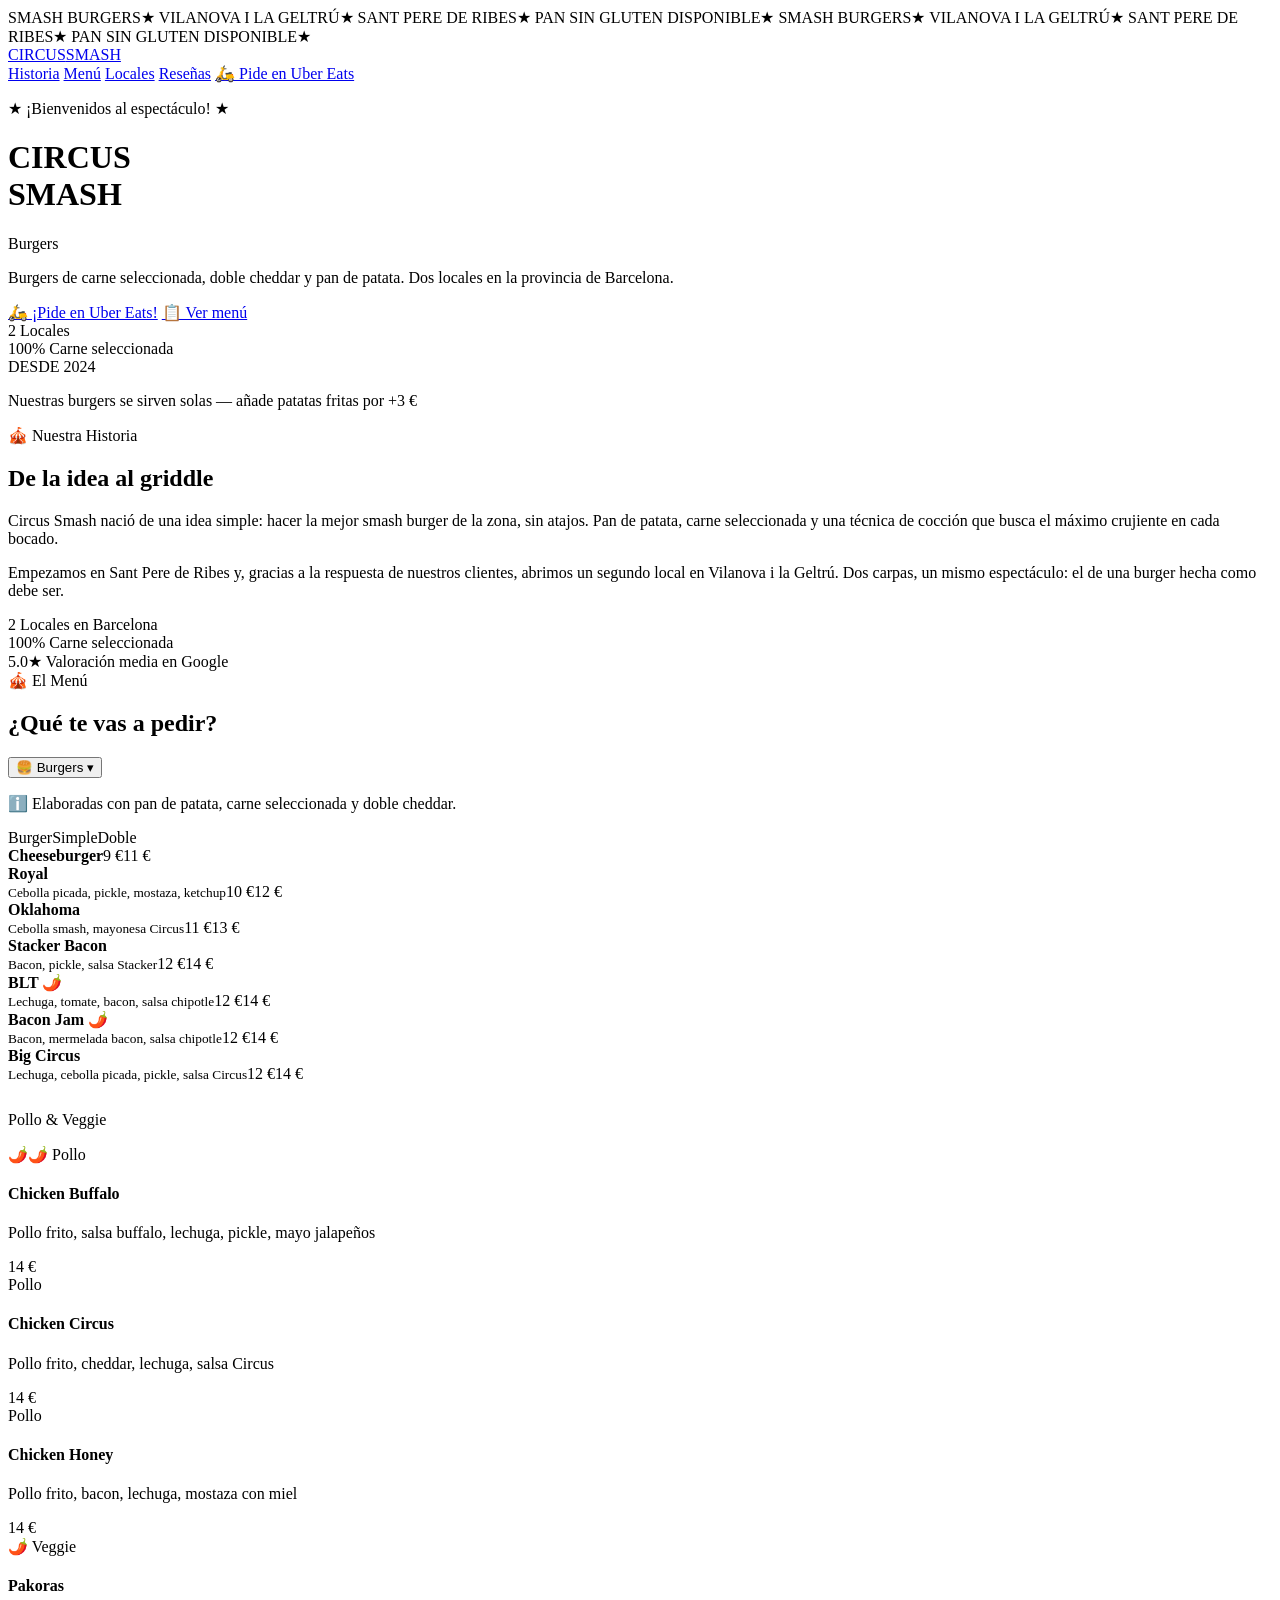
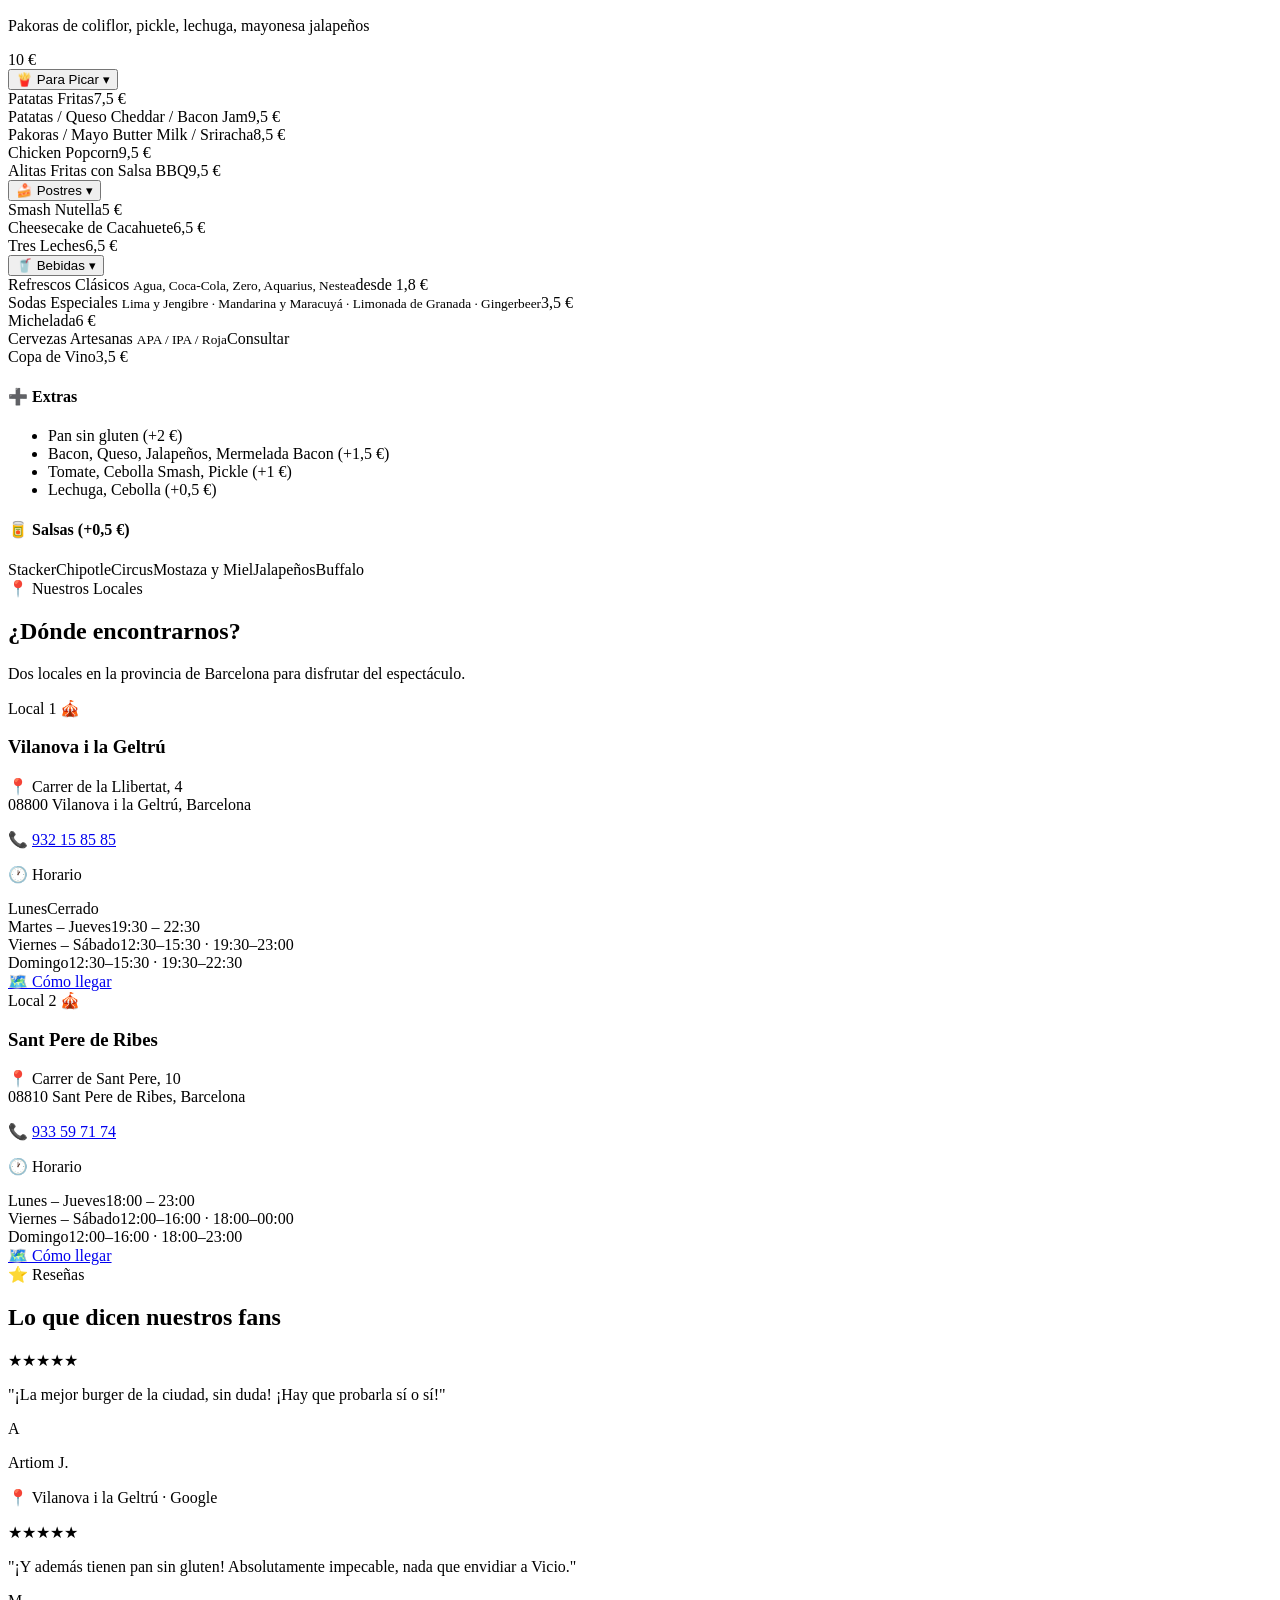
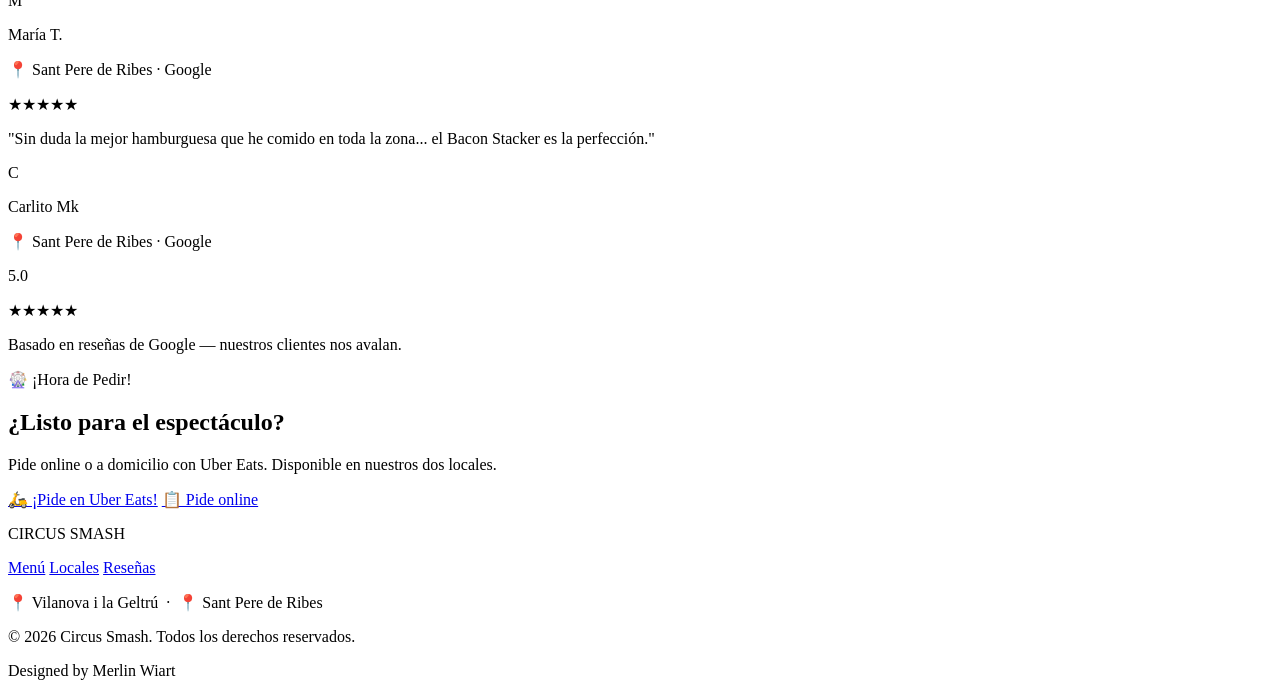
==== index.html @ b8d0741f "Add files via upload" ====
<!DOCTYPE html>
<html lang="es">
<head>
<meta charset="UTF-8">
<meta name="viewport" content="width=device-width, initial-scale=1.0">
<title>Circus Smash — Smash Burgers</title>
<meta name="description" content="Circus Smash: smash burgers, pollo, veggie y postres en Vilanova i la Geltrú y Sant Pere de Ribes.">
<link rel="preconnect" href="https://fonts.googleapis.com">
<link rel="preconnect" href="https://fonts.gstatic.com" crossorigin>
<link href="https://fonts.googleapis.com/css2?family=Archivo+Black&family=Archivo:ital,wght@0,400;0,500;0,600;0,700;1,400&family=JetBrains+Mono:wght@400;500;700&family=Monoton&display=swap" rel="stylesheet">
<link rel="stylesheet" href="assets/style.css">
</head>
<body>

  <!-- TICKER -->
  <div class="ticker" aria-hidden="true">
    <div class="ticker-track">
      <span>SMASH BURGERS</span><span>★</span>
      <span>VILANOVA I LA GELTRÚ</span><span>★</span>
      <span>SANT PERE DE RIBES</span><span>★</span>
      <span>PAN SIN GLUTEN DISPONIBLE</span><span>★</span>
      <span>SMASH BURGERS</span><span>★</span>
      <span>VILANOVA I LA GELTRÚ</span><span>★</span>
      <span>SANT PERE DE RIBES</span><span>★</span>
      <span>PAN SIN GLUTEN DISPONIBLE</span><span>★</span>
    </div>
  </div>

  <!-- NAV -->
  <nav class="nav">
    <a href="#hero" class="nav-logo">CIRCUS<span class="nav-logo-sub">SMASH</span></a>
    <div class="nav-links">
      <a href="#historia">Historia</a>
      <a href="#menu">Menú</a>
      <a href="#locales">Locales</a>
      <a href="#resenas">Reseñas</a>
      <a href="https://www.ubereats.com/es-en/store/circus-smash-vilanova/SNbHA9ZiVL2prNHDFg7__g" class="nav-cta" target="_blank" rel="noopener">🛵 Pide en Uber Eats</a>
    </div>
  </nav>

  <!-- HERO -->
  <header class="hero" id="hero">
    <div class="checker-bg" aria-hidden="true"></div>
    <div class="hero-content">
      <p class="hero-eyebrow">★ ¡Bienvenidos al espectáculo! ★</p>
      <h1 class="hero-title">CIRCUS<br><span class="hero-title-accent">SMASH</span></h1>
      <p class="hero-tagline">Burgers</p>
      <p class="hero-sub">Burgers de carne seleccionada, doble cheddar y pan de patata. Dos locales en la provincia de Barcelona.</p>
      <div class="hero-ctas">
        <a href="https://www.ubereats.com/es-en/store/circus-smash-vilanova/SNbHA9ZiVL2prNHDFg7__g" class="btn btn-primary" target="_blank" rel="noopener">🛵 ¡Pide en Uber Eats!</a>
        <a href="#menu" class="btn btn-outline">📋 Ver menú</a>
      </div>
      <div class="hero-stats">
        <div class="stat-card">
          <span class="stat-value">2</span>
          <span class="stat-label">Locales</span>
        </div>
        <div class="stat-card">
          <span class="stat-value">100%</span>
          <span class="stat-label">Carne seleccionada</span>
        </div>
      </div>
    </div>
    <div class="hero-badge">
      <span class="hero-badge-line">DESDE</span>
      <span class="hero-badge-line">2024</span>
    </div>
  </header>

  <!-- BIG TOP -->
  <section class="bigtop">
    <p>Nuestras burgers se sirven solas — añade patatas fritas por +3 €</p>
  </section>

  <!-- NUESTRA HISTORIA -->
  <section id="historia" class="section historia-section">
    <div class="historia-grid">
      <div class="historia-text">
        <span class="section-eyebrow">🎪 Nuestra Historia</span>
        <h2>De la idea al griddle</h2>
        <p>Circus Smash nació de una idea simple: hacer la mejor smash burger de la zona, sin atajos. Pan de patata, carne seleccionada y una técnica de cocción que busca el máximo crujiente en cada bocado.</p>
        <p>Empezamos en Sant Pere de Ribes y, gracias a la respuesta de nuestros clientes, abrimos un segundo local en Vilanova i la Geltrú. Dos carpas, un mismo espectáculo: el de una burger hecha como debe ser.</p>
      </div>
      <div class="historia-stats">
        <div class="historia-stat">
          <span class="historia-stat-value">2</span>
          <span class="historia-stat-label">Locales en Barcelona</span>
        </div>
        <div class="historia-stat">
          <span class="historia-stat-value">100%</span>
          <span class="historia-stat-label">Carne seleccionada</span>
        </div>
        <div class="historia-stat">
          <span class="historia-stat-value">5.0★</span>
          <span class="historia-stat-label">Valoración media en Google</span>
        </div>
      </div>
    </div>
  </section>

  <!-- MENU -->
  <section id="menu" class="section">
    <div class="section-head">
      <span class="section-eyebrow">🎪 El Menú</span>
      <h2>¿Qué te vas a pedir?</h2>
    </div>

    <!-- Burgers -->
    <div class="menu-group">
      <button class="menu-group-toggle active" data-target="grp-burgers">
        <span class="menu-group-icon">🍔</span>
        <span class="menu-group-name">Burgers</span>
        <span class="menu-group-arrow">▾</span>
      </button>
      <div class="menu-group-body" id="grp-burgers">
        <p class="menu-group-note">ℹ️ Elaboradas con pan de patata, carne seleccionada y doble cheddar.</p>
        <div class="menu-table">
          <div class="menu-row menu-row-head">
            <span>Burger</span><span>Simple</span><span>Doble</span>
          </div>
          <div class="menu-row">
            <span><strong>Cheeseburger</strong></span><span>9 €</span><span>11 €</span>
          </div>
          <div class="menu-row">
            <span><strong>Royal</strong><br><small>Cebolla picada, pickle, mostaza, ketchup</small></span><span>10 €</span><span>12 €</span>
          </div>
          <div class="menu-row">
            <span><strong>Oklahoma</strong><br><small>Cebolla smash, mayonesa Circus</small></span><span>11 €</span><span>13 €</span>
          </div>
          <div class="menu-row">
            <span><strong>Stacker Bacon</strong><br><small>Bacon, pickle, salsa Stacker</small></span><span>12 €</span><span>14 €</span>
          </div>
          <div class="menu-row">
            <span><strong>BLT 🌶️</strong><br><small>Lechuga, tomate, bacon, salsa chipotle</small></span><span>12 €</span><span>14 €</span>
          </div>
          <div class="menu-row">
            <span><strong>Bacon Jam 🌶️</strong><br><small>Bacon, mermelada bacon, salsa chipotle</small></span><span>12 €</span><span>14 €</span>
          </div>
          <div class="menu-row">
            <span><strong>Big Circus</strong><br><small>Lechuga, cebolla picada, pickle, salsa Circus</small></span><span>12 €</span><span>14 €</span>
          </div>
        </div>

        <p class="menu-group-note" style="margin-top:28px;">Pollo &amp; Veggie</p>
        <div class="menu-grid">
          <article class="menu-card">
            <span class="menu-tag">🌶️🌶️ Pollo</span>
            <h4>Chicken Buffalo</h4>
            <p>Pollo frito, salsa buffalo, lechuga, pickle, mayo jalapeños</p>
            <span class="menu-price">14 €</span>
          </article>
          <article class="menu-card">
            <span class="menu-tag">Pollo</span>
            <h4>Chicken Circus</h4>
            <p>Pollo frito, cheddar, lechuga, salsa Circus</p>
            <span class="menu-price">14 €</span>
          </article>
          <article class="menu-card">
            <span class="menu-tag">Pollo</span>
            <h4>Chicken Honey</h4>
            <p>Pollo frito, bacon, lechuga, mostaza con miel</p>
            <span class="menu-price">14 €</span>
          </article>
          <article class="menu-card">
            <span class="menu-tag">🌶️ Veggie</span>
            <h4>Pakoras</h4>
            <p>Pakoras de coliflor, pickle, lechuga, mayonesa jalapeños</p>
            <span class="menu-price">10 €</span>
          </article>
        </div>
      </div>
    </div>

    <!-- Para Picar -->
    <div class="menu-group">
      <button class="menu-group-toggle" data-target="grp-picar">
        <span class="menu-group-icon">🍟</span>
        <span class="menu-group-name">Para Picar</span>
        <span class="menu-group-arrow">▾</span>
      </button>
      <div class="menu-group-body" id="grp-picar">
        <div class="menu-grid menu-grid-list">
          <div class="menu-list-row"><span>Patatas Fritas</span><span>7,5 €</span></div>
          <div class="menu-list-row"><span>Patatas / Queso Cheddar / Bacon Jam</span><span>9,5 €</span></div>
          <div class="menu-list-row"><span>Pakoras / Mayo Butter Milk / Sriracha</span><span>8,5 €</span></div>
          <div class="menu-list-row"><span>Chicken Popcorn</span><span>9,5 €</span></div>
          <div class="menu-list-row"><span>Alitas Fritas con Salsa BBQ</span><span>9,5 €</span></div>
        </div>
      </div>
    </div>

    <!-- Postres -->
    <div class="menu-group">
      <button class="menu-group-toggle" data-target="grp-postres">
        <span class="menu-group-icon">🍰</span>
        <span class="menu-group-name">Postres</span>
        <span class="menu-group-arrow">▾</span>
      </button>
      <div class="menu-group-body" id="grp-postres">
        <div class="menu-grid menu-grid-list">
          <div class="menu-list-row"><span>Smash Nutella</span><span>5 €</span></div>
          <div class="menu-list-row"><span>Cheesecake de Cacahuete</span><span>6,5 €</span></div>
          <div class="menu-list-row"><span>Tres Leches</span><span>6,5 €</span></div>
        </div>
      </div>
    </div>

    <!-- Bebidas -->
    <div class="menu-group">
      <button class="menu-group-toggle" data-target="grp-bebidas">
        <span class="menu-group-icon">🥤</span>
        <span class="menu-group-name">Bebidas</span>
        <span class="menu-group-arrow">▾</span>
      </button>
      <div class="menu-group-body" id="grp-bebidas">
        <div class="menu-grid menu-grid-list">
          <div class="menu-list-row"><span>Refrescos Clásicos <small>Agua, Coca-Cola, Zero, Aquarius, Nestea</small></span><span>desde 1,8 €</span></div>
          <div class="menu-list-row"><span>Sodas Especiales <small>Lima y Jengibre · Mandarina y Maracuyá · Limonada de Granada · Gingerbeer</small></span><span>3,5 €</span></div>
          <div class="menu-list-row"><span>Michelada</span><span>6 €</span></div>
          <div class="menu-list-row"><span>Cervezas Artesanas <small>APA / IPA / Roja</small></span><span>Consultar</span></div>
          <div class="menu-list-row"><span>Copa de Vino</span><span>3,5 €</span></div>
        </div>
      </div>
    </div>

    <!-- Extras + Sauces -->
    <div class="extras-grid">
      <div class="extras-card">
        <h4>➕ Extras</h4>
        <ul>
          <li>Pan sin gluten (+2 €)</li>
          <li>Bacon, Queso, Jalapeños, Mermelada Bacon (+1,5 €)</li>
          <li>Tomate, Cebolla Smash, Pickle (+1 €)</li>
          <li>Lechuga, Cebolla (+0,5 €)</li>
        </ul>
      </div>
      <div class="extras-card">
        <h4>🥫 Salsas (+0,5 €)</h4>
        <div class="sauce-pills">
          <span>Stacker</span><span>Chipotle</span><span>Circus</span><span>Mostaza y Miel</span><span>Jalapeños</span><span>Buffalo</span>
        </div>
      </div>
    </div>
  </section>

  <!-- LOCALES -->
  <section id="locales" class="section section-dark">
    <div class="section-head">
      <span class="section-eyebrow">📍 Nuestros Locales</span>
      <h2>¿Dónde encontrarnos?</h2>
      <p class="section-intro">Dos locales en la provincia de Barcelona para disfrutar del espectáculo.</p>
    </div>
    <div class="location-grid">
      <article class="location-card">
        <span class="location-num">Local 1 🎪</span>
        <h3>Vilanova i la Geltrú</h3>
        <p class="location-line">📍 Carrer de la Llibertat, 4<br>08800 Vilanova i la Geltrú, Barcelona</p>
        <p class="location-line">📞 <a href="tel:932158585">932 15 85 85</a></p>
        <div class="hours-table">
          <p class="hours-title">🕐 Horario</p>
          <div class="hours-row"><span>Lunes</span><span>Cerrado</span></div>
          <div class="hours-row"><span>Martes – Jueves</span><span>19:30 – 22:30</span></div>
          <div class="hours-row"><span>Viernes – Sábado</span><span>12:30–15:30 · 19:30–23:00</span></div>
          <div class="hours-row"><span>Domingo</span><span>12:30–15:30 · 19:30–22:30</span></div>
        </div>
        <a class="btn btn-outline" href="https://maps.google.com/?q=Carrer+de+la+Llibertat+4+Vilanova+i+la+Geltru" target="_blank" rel="noopener">🗺️ Cómo llegar</a>
      </article>
      <article class="location-card">
        <span class="location-num">Local 2 🎪</span>
        <h3>Sant Pere de Ribes</h3>
        <p class="location-line">📍 Carrer de Sant Pere, 10<br>08810 Sant Pere de Ribes, Barcelona</p>
        <p class="location-line">📞 <a href="tel:933597174">933 59 71 74</a></p>
        <div class="hours-table">
          <p class="hours-title">🕐 Horario</p>
          <div class="hours-row"><span>Lunes – Jueves</span><span>18:00 – 23:00</span></div>
          <div class="hours-row"><span>Viernes – Sábado</span><span>12:00–16:00 · 18:00–00:00</span></div>
          <div class="hours-row"><span>Domingo</span><span>12:00–16:00 · 18:00–23:00</span></div>
        </div>
        <a class="btn btn-outline" href="https://maps.google.com/?q=Carrer+de+Sant+Pere+10+Sant+Pere+de+Ribes" target="_blank" rel="noopener">🗺️ Cómo llegar</a>
      </article>
    </div>
  </section>

  <!-- RESEÑAS -->
  <section id="resenas" class="section">
    <div class="section-head">
      <span class="section-eyebrow">⭐ Reseñas</span>
      <h2>Lo que dicen nuestros fans</h2>
    </div>
    <div class="review-grid">
      <article class="review-card">
        <p class="review-stars">★★★★★</p>
        <p class="review-text">"¡La mejor burger de la ciudad, sin duda! ¡Hay que probarla sí o sí!"</p>
        <div class="review-footer">
          <span class="review-avatar">A</span>
          <div>
            <p class="review-author">Artiom J.</p>
            <p class="review-loc">📍 Vilanova i la Geltrú · Google</p>
          </div>
        </div>
      </article>
      <article class="review-card">
        <p class="review-stars">★★★★★</p>
        <p class="review-text">"¡Y además tienen pan sin gluten! Absolutamente impecable, nada que envidiar a Vicio."</p>
        <div class="review-footer">
          <span class="review-avatar">M</span>
          <div>
            <p class="review-author">María T.</p>
            <p class="review-loc">📍 Sant Pere de Ribes · Google</p>
          </div>
        </div>
      </article>
      <article class="review-card">
        <p class="review-stars">★★★★★</p>
        <p class="review-text">"Sin duda la mejor hamburguesa que he comido en toda la zona... el Bacon Stacker es la perfección."</p>
        <div class="review-footer">
          <span class="review-avatar">C</span>
          <div>
            <p class="review-author">Carlito Mk</p>
            <p class="review-loc">📍 Sant Pere de Ribes · Google</p>
          </div>
        </div>
      </article>
    </div>
    <div class="review-summary">
      <span class="review-summary-score">5.0</span>
      <div>
        <p class="review-summary-stars">★★★★★</p>
        <p class="review-summary-text">Basado en reseñas de Google — nuestros clientes nos avalan.</p>
      </div>
    </div>
  </section>

  <!-- PEDIR -->
  <section id="pedir" class="section order-section">
    <div class="order-box">
      <span class="order-eyebrow">🎡 ¡Hora de Pedir!</span>
      <h2>¿Listo para el espectáculo?</h2>
      <p>Pide online o a domicilio con Uber Eats. Disponible en nuestros dos locales.</p>
      <div class="order-ctas">
        <a class="btn btn-primary" href="https://www.ubereats.com/es-en/store/circus-smash-vilanova/SNbHA9ZiVL2prNHDFg7__g" target="_blank" rel="noopener">🛵 ¡Pide en Uber Eats!</a>
        <a class="btn btn-outline" href="#locales">📋 Pide online</a>
      </div>
    </div>
  </section>

  <!-- FOOTER -->
  <footer class="footer">
    <p class="footer-logo">CIRCUS SMASH</p>
    <div class="footer-links">
      <a href="#menu">Menú</a>
      <a href="#locales">Locales</a>
      <a href="#resenas">Reseñas</a>
    </div>
    <p class="footer-locs">📍 Vilanova i la Geltrú &nbsp;·&nbsp; 📍 Sant Pere de Ribes</p>
    <p class="footer-small">© 2026 Circus Smash. Todos los derechos reservados.</p>
    <p class="footer-credit">Designed by <span class="footer-credit-name">Merlin Wiart</span></p>
  </footer>

  <script src="assets/script.js"></script>
</body>
</html>
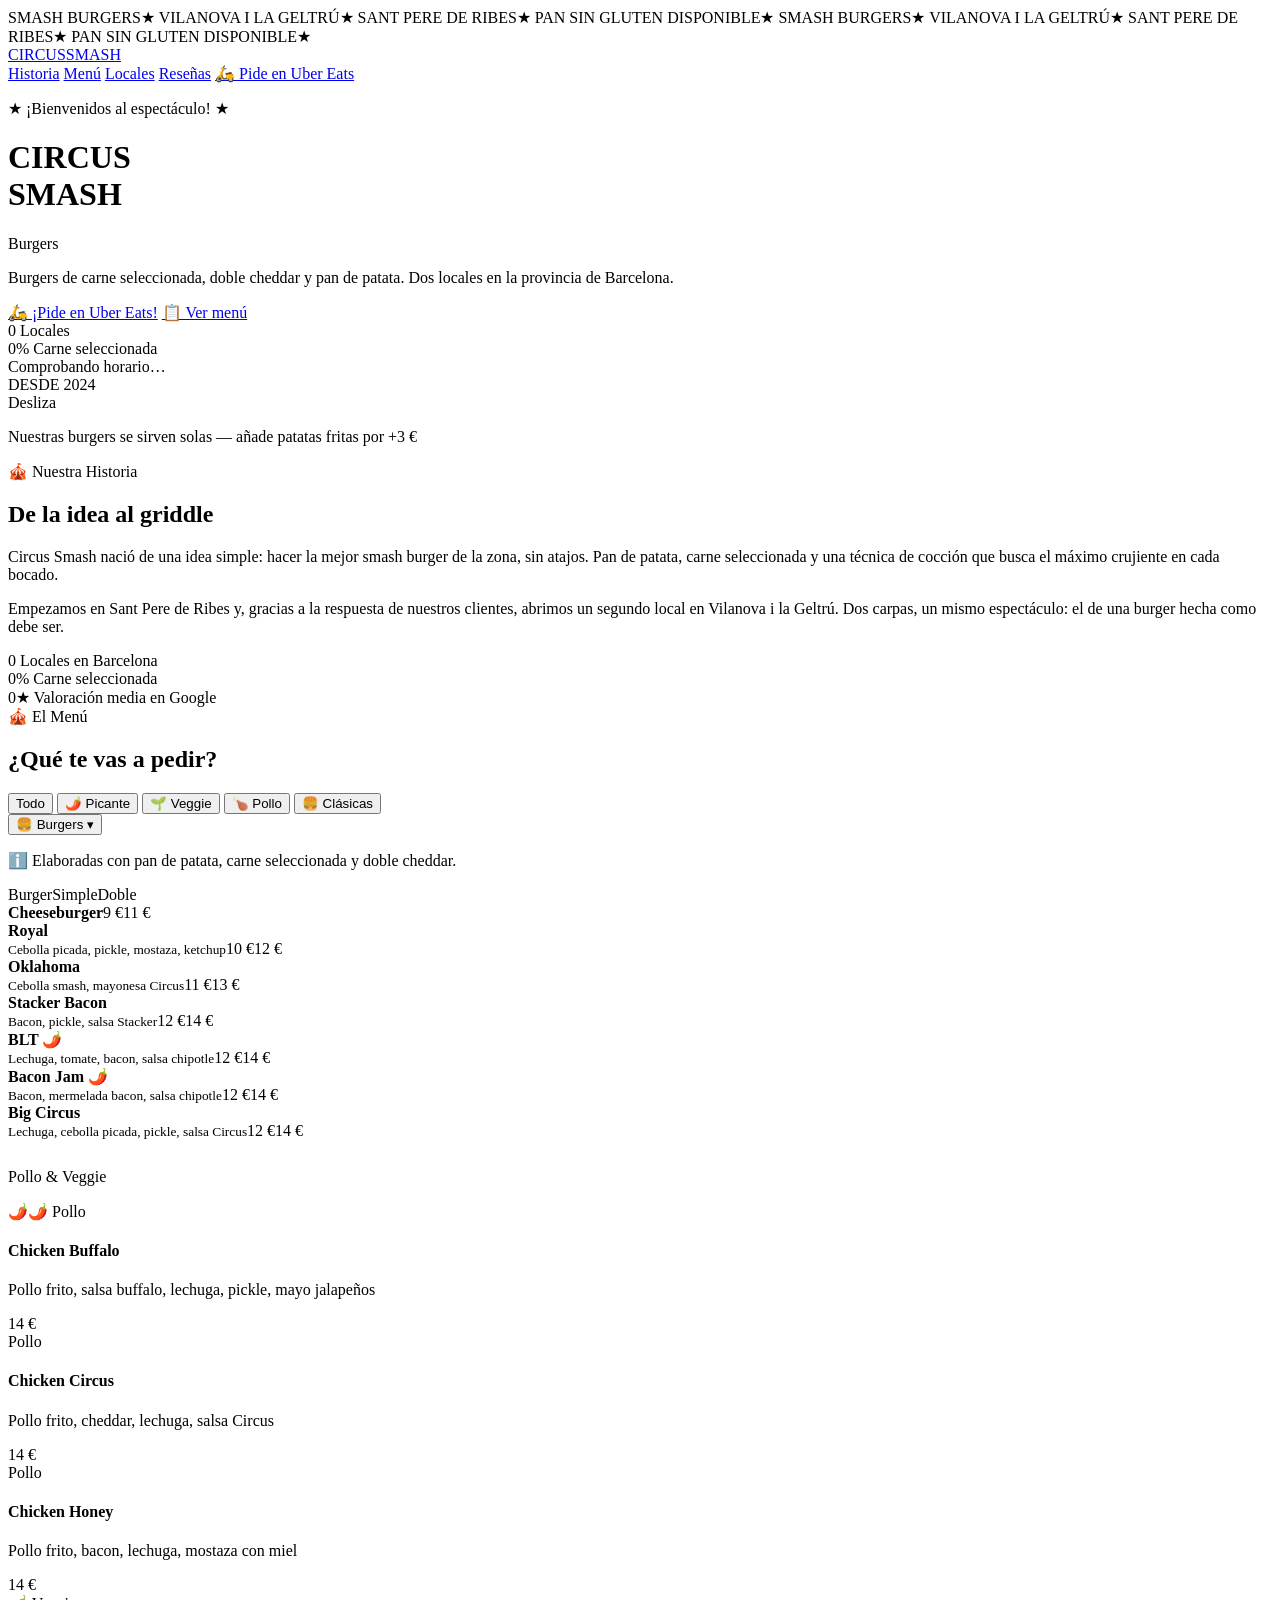
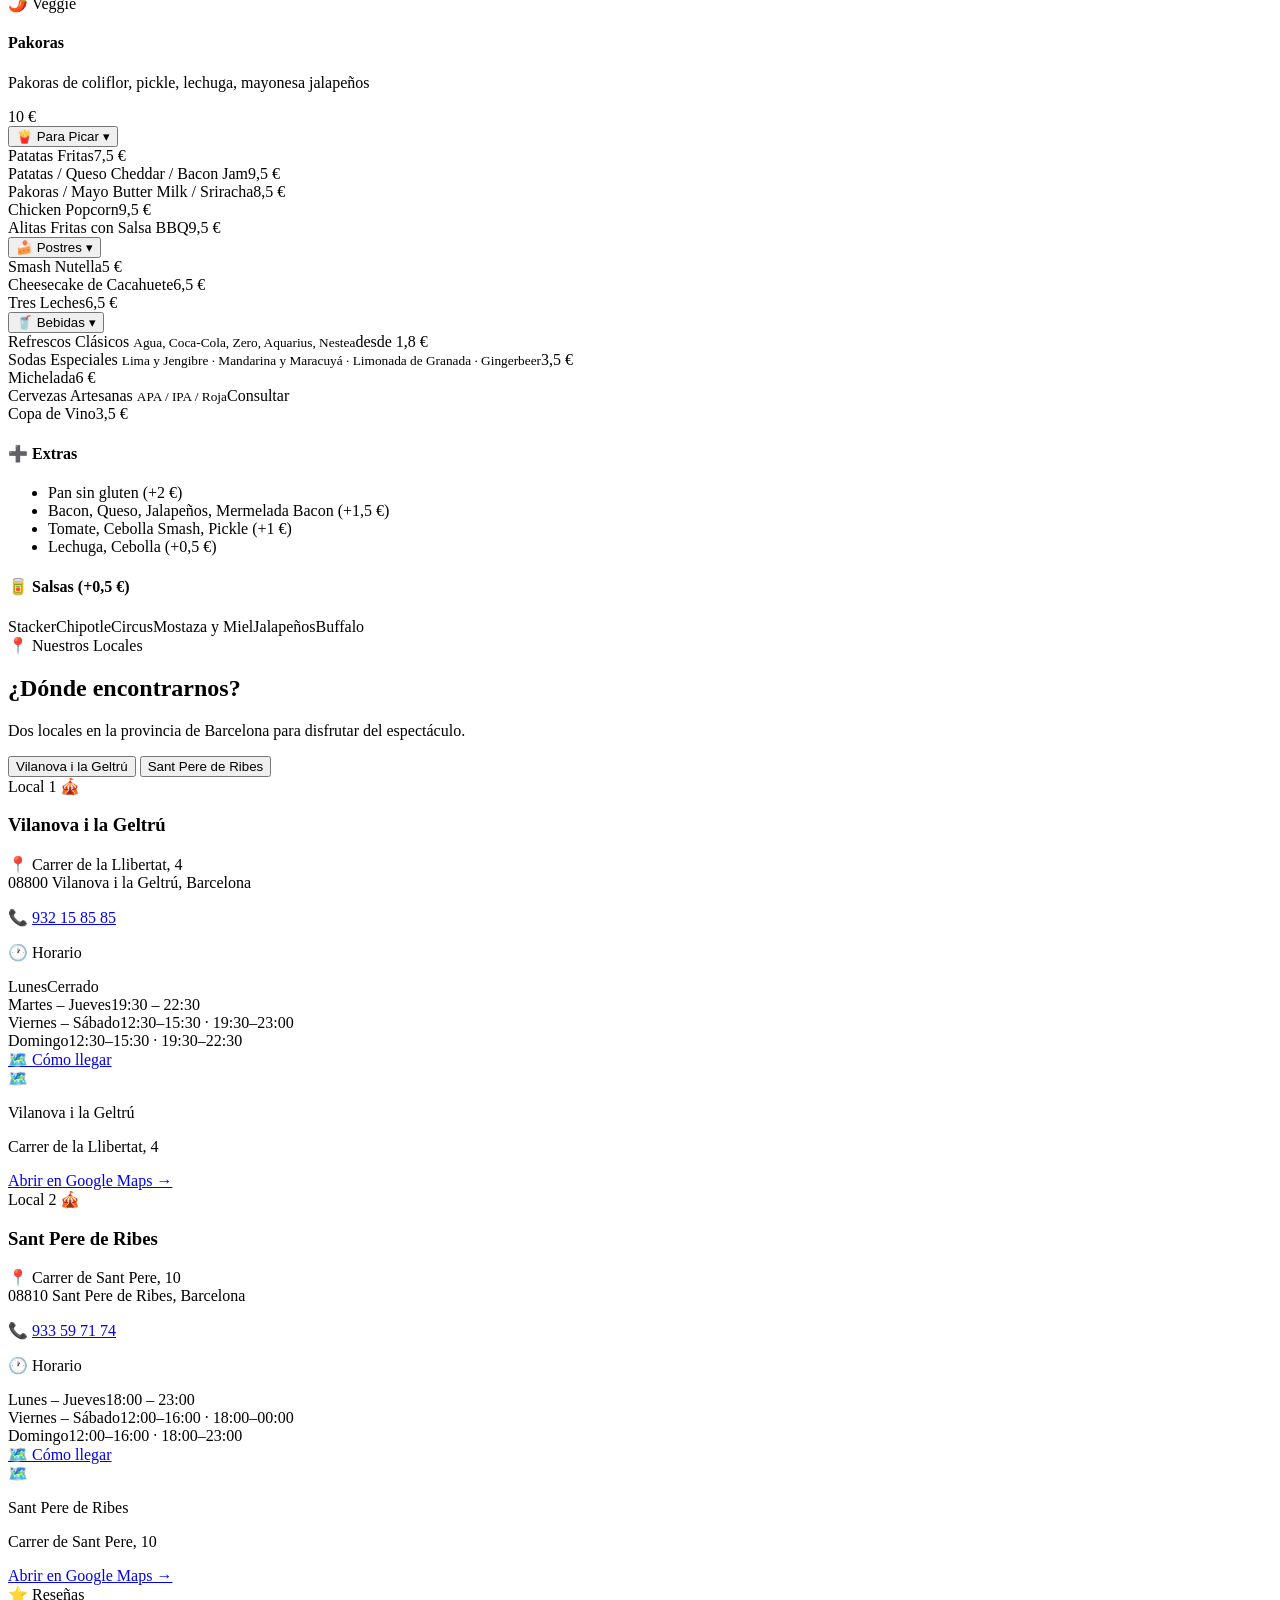
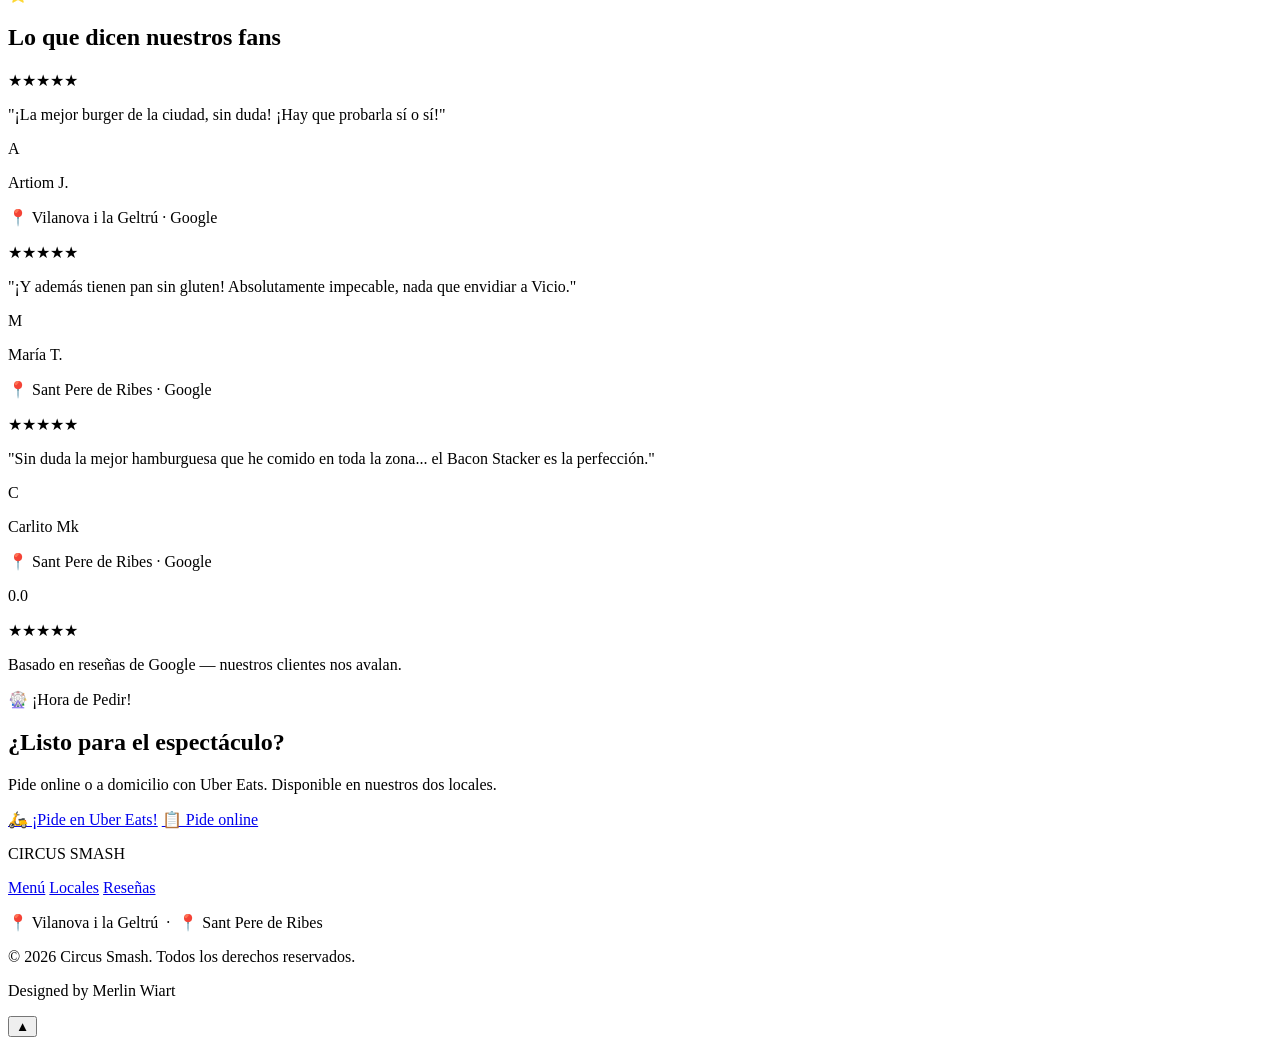
==== commit c6eafb00: "Add files via upload" ====
--- a/index.html
+++ b/index.html
@@ -27,7 +27,7 @@
   </div>
 
   <!-- NAV -->
-  <nav class="nav">
+  <nav class="nav" id="nav">
     <a href="#hero" class="nav-logo">CIRCUS<span class="nav-logo-sub">SMASH</span></a>
     <div class="nav-links">
       <a href="#historia">Historia</a>
@@ -40,24 +40,41 @@
 
   <!-- HERO -->
   <header class="hero" id="hero">
-    <div class="checker-bg" aria-hidden="true"></div>
-    <div class="hero-content">
+    <div class="checker-bg" id="checker-bg" aria-hidden="true"></div>
+    <div class="confetti-layer" id="confetti-layer" aria-hidden="true"></div>
+    <div class="hero-content reveal">
       <p class="hero-eyebrow">★ ¡Bienvenidos al espectáculo! ★</p>
       <h1 class="hero-title">CIRCUS<br><span class="hero-title-accent">SMASH</span></h1>
       <p class="hero-tagline">Burgers</p>
       <p class="hero-sub">Burgers de carne seleccionada, doble cheddar y pan de patata. Dos locales en la provincia de Barcelona.</p>
       <div class="hero-ctas">
-        <a href="https://www.ubereats.com/es-en/store/circus-smash-vilanova/SNbHA9ZiVL2prNHDFg7__g" class="btn btn-primary" target="_blank" rel="noopener">🛵 ¡Pide en Uber Eats!</a>
+        <a href="https://www.ubereats.com/es-en/store/circus-smash-vilanova/SNbHA9ZiVL2prNHDFg7__g" class="btn btn-primary btn-confetti" target="_blank" rel="noopener">🛵 ¡Pide en Uber Eats!</a>
         <a href="#menu" class="btn btn-outline">📋 Ver menú</a>
       </div>
       <div class="hero-stats">
         <div class="stat-card">
-          <span class="stat-value">2</span>
+          <span class="stat-value" data-count="2">0</span>
           <span class="stat-label">Locales</span>
         </div>
         <div class="stat-card">
-          <span class="stat-value">100%</span>
+          <span class="stat-value" data-count="100" data-suffix="%">0%</span>
           <span class="stat-label">Carne seleccionada</span>
+        </div>
+      </div>
+
+      <!-- LIVE STATUS -->
+      <div class="live-status" id="live-status">
+        <span class="live-dot" id="live-dot"></span>
+        <span id="live-text">Comprobando horario…</span>
+      </div>
+      <div class="countdown-block" id="countdown-block" style="display:none">
+        <span class="countdown-label" id="countdown-label">Cierra en</span>
+        <div class="countdown-digits">
+          <div class="cd-unit"><span class="cd-num" id="cd-h">00</span><span class="cd-sub">h</span></div>
+          <span class="cd-sep">:</span>
+          <div class="cd-unit"><span class="cd-num" id="cd-m">00</span><span class="cd-sub">min</span></div>
+          <span class="cd-sep">:</span>
+          <div class="cd-unit"><span class="cd-num" id="cd-s">00</span><span class="cd-sub">seg</span></div>
         </div>
       </div>
     </div>
@@ -65,6 +82,10 @@
       <span class="hero-badge-line">DESDE</span>
       <span class="hero-badge-line">2024</span>
     </div>
+    <div class="scroll-cue">
+      <span>Desliza</span>
+      <div class="scroll-line"></div>
+    </div>
   </header>
 
   <!-- BIG TOP -->
@@ -75,23 +96,23 @@
   <!-- NUESTRA HISTORIA -->
   <section id="historia" class="section historia-section">
     <div class="historia-grid">
-      <div class="historia-text">
+      <div class="historia-text reveal">
         <span class="section-eyebrow">🎪 Nuestra Historia</span>
         <h2>De la idea al griddle</h2>
         <p>Circus Smash nació de una idea simple: hacer la mejor smash burger de la zona, sin atajos. Pan de patata, carne seleccionada y una técnica de cocción que busca el máximo crujiente en cada bocado.</p>
         <p>Empezamos en Sant Pere de Ribes y, gracias a la respuesta de nuestros clientes, abrimos un segundo local en Vilanova i la Geltrú. Dos carpas, un mismo espectáculo: el de una burger hecha como debe ser.</p>
       </div>
-      <div class="historia-stats">
+      <div class="historia-stats reveal">
         <div class="historia-stat">
-          <span class="historia-stat-value">2</span>
+          <span class="historia-stat-value" data-count="2">0</span>
           <span class="historia-stat-label">Locales en Barcelona</span>
         </div>
         <div class="historia-stat">
-          <span class="historia-stat-value">100%</span>
+          <span class="historia-stat-value" data-count="100" data-suffix="%">0%</span>
           <span class="historia-stat-label">Carne seleccionada</span>
         </div>
         <div class="historia-stat">
-          <span class="historia-stat-value">5.0★</span>
+          <span class="historia-stat-value" data-count="5" data-decimal="1" data-suffix="★">0★</span>
           <span class="historia-stat-label">Valoración media en Google</span>
         </div>
       </div>
@@ -100,13 +121,22 @@
 
   <!-- MENU -->
   <section id="menu" class="section">
-    <div class="section-head">
+    <div class="section-head reveal">
       <span class="section-eyebrow">🎪 El Menú</span>
       <h2>¿Qué te vas a pedir?</h2>
     </div>
 
+    <!-- FILTER BAR -->
+    <div class="filter-bar reveal" role="group" aria-label="Filtrar menú">
+      <button class="filter-btn active" data-filter="all">Todo</button>
+      <button class="filter-btn" data-filter="picante">🌶️ Picante</button>
+      <button class="filter-btn" data-filter="veggie">🌱 Veggie</button>
+      <button class="filter-btn" data-filter="pollo">🍗 Pollo</button>
+      <button class="filter-btn" data-filter="clasica">🍔 Clásicas</button>
+    </div>
+
     <!-- Burgers -->
-    <div class="menu-group">
+    <div class="menu-group reveal">
       <button class="menu-group-toggle active" data-target="grp-burgers">
         <span class="menu-group-icon">🍔</span>
         <span class="menu-group-name">Burgers</span>
@@ -118,50 +148,50 @@
           <div class="menu-row menu-row-head">
             <span>Burger</span><span>Simple</span><span>Doble</span>
           </div>
-          <div class="menu-row">
+          <div class="menu-row" data-tags="clasica">
             <span><strong>Cheeseburger</strong></span><span>9 €</span><span>11 €</span>
           </div>
-          <div class="menu-row">
+          <div class="menu-row" data-tags="clasica">
             <span><strong>Royal</strong><br><small>Cebolla picada, pickle, mostaza, ketchup</small></span><span>10 €</span><span>12 €</span>
           </div>
-          <div class="menu-row">
+          <div class="menu-row" data-tags="clasica">
             <span><strong>Oklahoma</strong><br><small>Cebolla smash, mayonesa Circus</small></span><span>11 €</span><span>13 €</span>
           </div>
-          <div class="menu-row">
+          <div class="menu-row" data-tags="clasica">
             <span><strong>Stacker Bacon</strong><br><small>Bacon, pickle, salsa Stacker</small></span><span>12 €</span><span>14 €</span>
           </div>
-          <div class="menu-row">
+          <div class="menu-row" data-tags="picante">
             <span><strong>BLT 🌶️</strong><br><small>Lechuga, tomate, bacon, salsa chipotle</small></span><span>12 €</span><span>14 €</span>
           </div>
-          <div class="menu-row">
+          <div class="menu-row" data-tags="picante">
             <span><strong>Bacon Jam 🌶️</strong><br><small>Bacon, mermelada bacon, salsa chipotle</small></span><span>12 €</span><span>14 €</span>
           </div>
-          <div class="menu-row">
+          <div class="menu-row" data-tags="clasica">
             <span><strong>Big Circus</strong><br><small>Lechuga, cebolla picada, pickle, salsa Circus</small></span><span>12 €</span><span>14 €</span>
           </div>
         </div>
 
         <p class="menu-group-note" style="margin-top:28px;">Pollo &amp; Veggie</p>
         <div class="menu-grid">
-          <article class="menu-card">
+          <article class="menu-card" data-tags="pollo picante">
             <span class="menu-tag">🌶️🌶️ Pollo</span>
             <h4>Chicken Buffalo</h4>
             <p>Pollo frito, salsa buffalo, lechuga, pickle, mayo jalapeños</p>
             <span class="menu-price">14 €</span>
           </article>
-          <article class="menu-card">
+          <article class="menu-card" data-tags="pollo">
             <span class="menu-tag">Pollo</span>
             <h4>Chicken Circus</h4>
             <p>Pollo frito, cheddar, lechuga, salsa Circus</p>
             <span class="menu-price">14 €</span>
           </article>
-          <article class="menu-card">
+          <article class="menu-card" data-tags="pollo">
             <span class="menu-tag">Pollo</span>
             <h4>Chicken Honey</h4>
             <p>Pollo frito, bacon, lechuga, mostaza con miel</p>
             <span class="menu-price">14 €</span>
           </article>
-          <article class="menu-card">
+          <article class="menu-card" data-tags="veggie picante">
             <span class="menu-tag">🌶️ Veggie</span>
             <h4>Pakoras</h4>
             <p>Pakoras de coliflor, pickle, lechuga, mayonesa jalapeños</p>
@@ -172,7 +202,7 @@
     </div>
 
     <!-- Para Picar -->
-    <div class="menu-group">
+    <div class="menu-group reveal">
       <button class="menu-group-toggle" data-target="grp-picar">
         <span class="menu-group-icon">🍟</span>
         <span class="menu-group-name">Para Picar</span>
@@ -190,7 +220,7 @@
     </div>
 
     <!-- Postres -->
-    <div class="menu-group">
+    <div class="menu-group reveal">
       <button class="menu-group-toggle" data-target="grp-postres">
         <span class="menu-group-icon">🍰</span>
         <span class="menu-group-name">Postres</span>
@@ -206,7 +236,7 @@
     </div>
 
     <!-- Bebidas -->
-    <div class="menu-group">
+    <div class="menu-group reveal">
       <button class="menu-group-toggle" data-target="grp-bebidas">
         <span class="menu-group-icon">🥤</span>
         <span class="menu-group-name">Bebidas</span>
@@ -224,7 +254,7 @@
     </div>
 
     <!-- Extras + Sauces -->
-    <div class="extras-grid">
+    <div class="extras-grid reveal">
       <div class="extras-card">
         <h4>➕ Extras</h4>
         <ul>
@@ -245,50 +275,80 @@
 
   <!-- LOCALES -->
   <section id="locales" class="section section-dark">
-    <div class="section-head">
+    <div class="section-head reveal">
       <span class="section-eyebrow">📍 Nuestros Locales</span>
       <h2>¿Dónde encontrarnos?</h2>
       <p class="section-intro">Dos locales en la provincia de Barcelona para disfrutar del espectáculo.</p>
     </div>
-    <div class="location-grid">
-      <article class="location-card">
-        <span class="location-num">Local 1 🎪</span>
-        <h3>Vilanova i la Geltrú</h3>
-        <p class="location-line">📍 Carrer de la Llibertat, 4<br>08800 Vilanova i la Geltrú, Barcelona</p>
-        <p class="location-line">📞 <a href="tel:932158585">932 15 85 85</a></p>
-        <div class="hours-table">
-          <p class="hours-title">🕐 Horario</p>
-          <div class="hours-row"><span>Lunes</span><span>Cerrado</span></div>
-          <div class="hours-row"><span>Martes – Jueves</span><span>19:30 – 22:30</span></div>
-          <div class="hours-row"><span>Viernes – Sábado</span><span>12:30–15:30 · 19:30–23:00</span></div>
-          <div class="hours-row"><span>Domingo</span><span>12:30–15:30 · 19:30–22:30</span></div>
-        </div>
-        <a class="btn btn-outline" href="https://maps.google.com/?q=Carrer+de+la+Llibertat+4+Vilanova+i+la+Geltru" target="_blank" rel="noopener">🗺️ Cómo llegar</a>
-      </article>
-      <article class="location-card">
-        <span class="location-num">Local 2 🎪</span>
-        <h3>Sant Pere de Ribes</h3>
-        <p class="location-line">📍 Carrer de Sant Pere, 10<br>08810 Sant Pere de Ribes, Barcelona</p>
-        <p class="location-line">📞 <a href="tel:933597174">933 59 71 74</a></p>
-        <div class="hours-table">
-          <p class="hours-title">🕐 Horario</p>
-          <div class="hours-row"><span>Lunes – Jueves</span><span>18:00 – 23:00</span></div>
-          <div class="hours-row"><span>Viernes – Sábado</span><span>12:00–16:00 · 18:00–00:00</span></div>
-          <div class="hours-row"><span>Domingo</span><span>12:00–16:00 · 18:00–23:00</span></div>
-        </div>
-        <a class="btn btn-outline" href="https://maps.google.com/?q=Carrer+de+Sant+Pere+10+Sant+Pere+de+Ribes" target="_blank" rel="noopener">🗺️ Cómo llegar</a>
-      </article>
+
+    <!-- LOCATION SWITCHER -->
+    <div class="loc-switcher reveal" role="group" aria-label="Elige un local">
+      <button class="loc-switch-btn active" data-loc="vilanova">Vilanova i la Geltrú</button>
+      <button class="loc-switch-btn" data-loc="ribes">Sant Pere de Ribes</button>
+    </div>
+
+    <div class="loc-panel active reveal" id="loc-vilanova">
+      <div class="location-grid-single">
+        <article class="location-card">
+          <span class="location-num">Local 1 🎪</span>
+          <h3>Vilanova i la Geltrú</h3>
+          <p class="location-line">📍 Carrer de la Llibertat, 4<br>08800 Vilanova i la Geltrú, Barcelona</p>
+          <p class="location-line">📞 <a href="tel:932158585">932 15 85 85</a></p>
+          <div class="hours-table">
+            <p class="hours-title">🕐 Horario</p>
+            <div class="hours-row"><span>Lunes</span><span>Cerrado</span></div>
+            <div class="hours-row"><span>Martes – Jueves</span><span>19:30 – 22:30</span></div>
+            <div class="hours-row"><span>Viernes – Sábado</span><span>12:30–15:30 · 19:30–23:00</span></div>
+            <div class="hours-row"><span>Domingo</span><span>12:30–15:30 · 19:30–22:30</span></div>
+          </div>
+          <a class="btn btn-outline" href="https://maps.google.com/?q=Carrer+de+la+Llibertat+4+Vilanova+i+la+Geltru" target="_blank" rel="noopener">🗺️ Cómo llegar</a>
+        </article>
+        <div class="location-map-cta">
+          <div class="map-cta-inner">
+            <span class="map-cta-icon">🗺️</span>
+            <p class="map-cta-name">Vilanova i la Geltrú</p>
+            <p class="map-cta-addr">Carrer de la Llibertat, 4</p>
+            <a class="btn btn-primary" href="https://maps.google.com/?q=Carrer+de+la+Llibertat+4+Vilanova+i+la+Geltru" target="_blank" rel="noopener">Abrir en Google Maps →</a>
+          </div>
+        </div>
+      </div>
+    </div>
+
+    <div class="loc-panel" id="loc-ribes">
+      <div class="location-grid-single">
+        <article class="location-card">
+          <span class="location-num">Local 2 🎪</span>
+          <h3>Sant Pere de Ribes</h3>
+          <p class="location-line">📍 Carrer de Sant Pere, 10<br>08810 Sant Pere de Ribes, Barcelona</p>
+          <p class="location-line">📞 <a href="tel:933597174">933 59 71 74</a></p>
+          <div class="hours-table">
+            <p class="hours-title">🕐 Horario</p>
+            <div class="hours-row"><span>Lunes – Jueves</span><span>18:00 – 23:00</span></div>
+            <div class="hours-row"><span>Viernes – Sábado</span><span>12:00–16:00 · 18:00–00:00</span></div>
+            <div class="hours-row"><span>Domingo</span><span>12:00–16:00 · 18:00–23:00</span></div>
+          </div>
+          <a class="btn btn-outline" href="https://maps.google.com/?q=Carrer+de+Sant+Pere+10+Sant+Pere+de+Ribes" target="_blank" rel="noopener">🗺️ Cómo llegar</a>
+        </article>
+        <div class="location-map-cta">
+          <div class="map-cta-inner">
+            <span class="map-cta-icon">🗺️</span>
+            <p class="map-cta-name">Sant Pere de Ribes</p>
+            <p class="map-cta-addr">Carrer de Sant Pere, 10</p>
+            <a class="btn btn-primary" href="https://maps.google.com/?q=Carrer+de+Sant+Pere+10+Sant+Pere+de+Ribes" target="_blank" rel="noopener">Abrir en Google Maps →</a>
+          </div>
+        </div>
+      </div>
     </div>
   </section>
 
   <!-- RESEÑAS -->
   <section id="resenas" class="section">
-    <div class="section-head">
+    <div class="section-head reveal">
       <span class="section-eyebrow">⭐ Reseñas</span>
       <h2>Lo que dicen nuestros fans</h2>
     </div>
     <div class="review-grid">
-      <article class="review-card">
+      <article class="review-card reveal">
         <p class="review-stars">★★★★★</p>
         <p class="review-text">"¡La mejor burger de la ciudad, sin duda! ¡Hay que probarla sí o sí!"</p>
         <div class="review-footer">
@@ -299,7 +359,7 @@
           </div>
         </div>
       </article>
-      <article class="review-card">
+      <article class="review-card reveal">
         <p class="review-stars">★★★★★</p>
         <p class="review-text">"¡Y además tienen pan sin gluten! Absolutamente impecable, nada que envidiar a Vicio."</p>
         <div class="review-footer">
@@ -310,7 +370,7 @@
           </div>
         </div>
       </article>
-      <article class="review-card">
+      <article class="review-card reveal">
         <p class="review-stars">★★★★★</p>
         <p class="review-text">"Sin duda la mejor hamburguesa que he comido en toda la zona... el Bacon Stacker es la perfección."</p>
         <div class="review-footer">
@@ -322,8 +382,8 @@
         </div>
       </article>
     </div>
-    <div class="review-summary">
-      <span class="review-summary-score">5.0</span>
+    <div class="review-summary reveal">
+      <span class="review-summary-score" data-count="5" data-decimal="1">0.0</span>
       <div>
         <p class="review-summary-stars">★★★★★</p>
         <p class="review-summary-text">Basado en reseñas de Google — nuestros clientes nos avalan.</p>
@@ -333,12 +393,12 @@
 
   <!-- PEDIR -->
   <section id="pedir" class="section order-section">
-    <div class="order-box">
+    <div class="order-box reveal">
       <span class="order-eyebrow">🎡 ¡Hora de Pedir!</span>
       <h2>¿Listo para el espectáculo?</h2>
       <p>Pide online o a domicilio con Uber Eats. Disponible en nuestros dos locales.</p>
       <div class="order-ctas">
-        <a class="btn btn-primary" href="https://www.ubereats.com/es-en/store/circus-smash-vilanova/SNbHA9ZiVL2prNHDFg7__g" target="_blank" rel="noopener">🛵 ¡Pide en Uber Eats!</a>
+        <a class="btn btn-primary btn-confetti" href="https://www.ubereats.com/es-en/store/circus-smash-vilanova/SNbHA9ZiVL2prNHDFg7__g" target="_blank" rel="noopener">🛵 ¡Pide en Uber Eats!</a>
         <a class="btn btn-outline" href="#locales">📋 Pide online</a>
       </div>
     </div>
@@ -357,6 +417,9 @@
     <p class="footer-credit">Designed by <span class="footer-credit-name">Merlin Wiart</span></p>
   </footer>
 
+  <!-- BACK TO TOP -->
+  <button class="back-to-top" id="back-to-top" aria-label="Volver arriba">▲</button>
+
   <script src="assets/script.js"></script>
 </body>
 </html>
